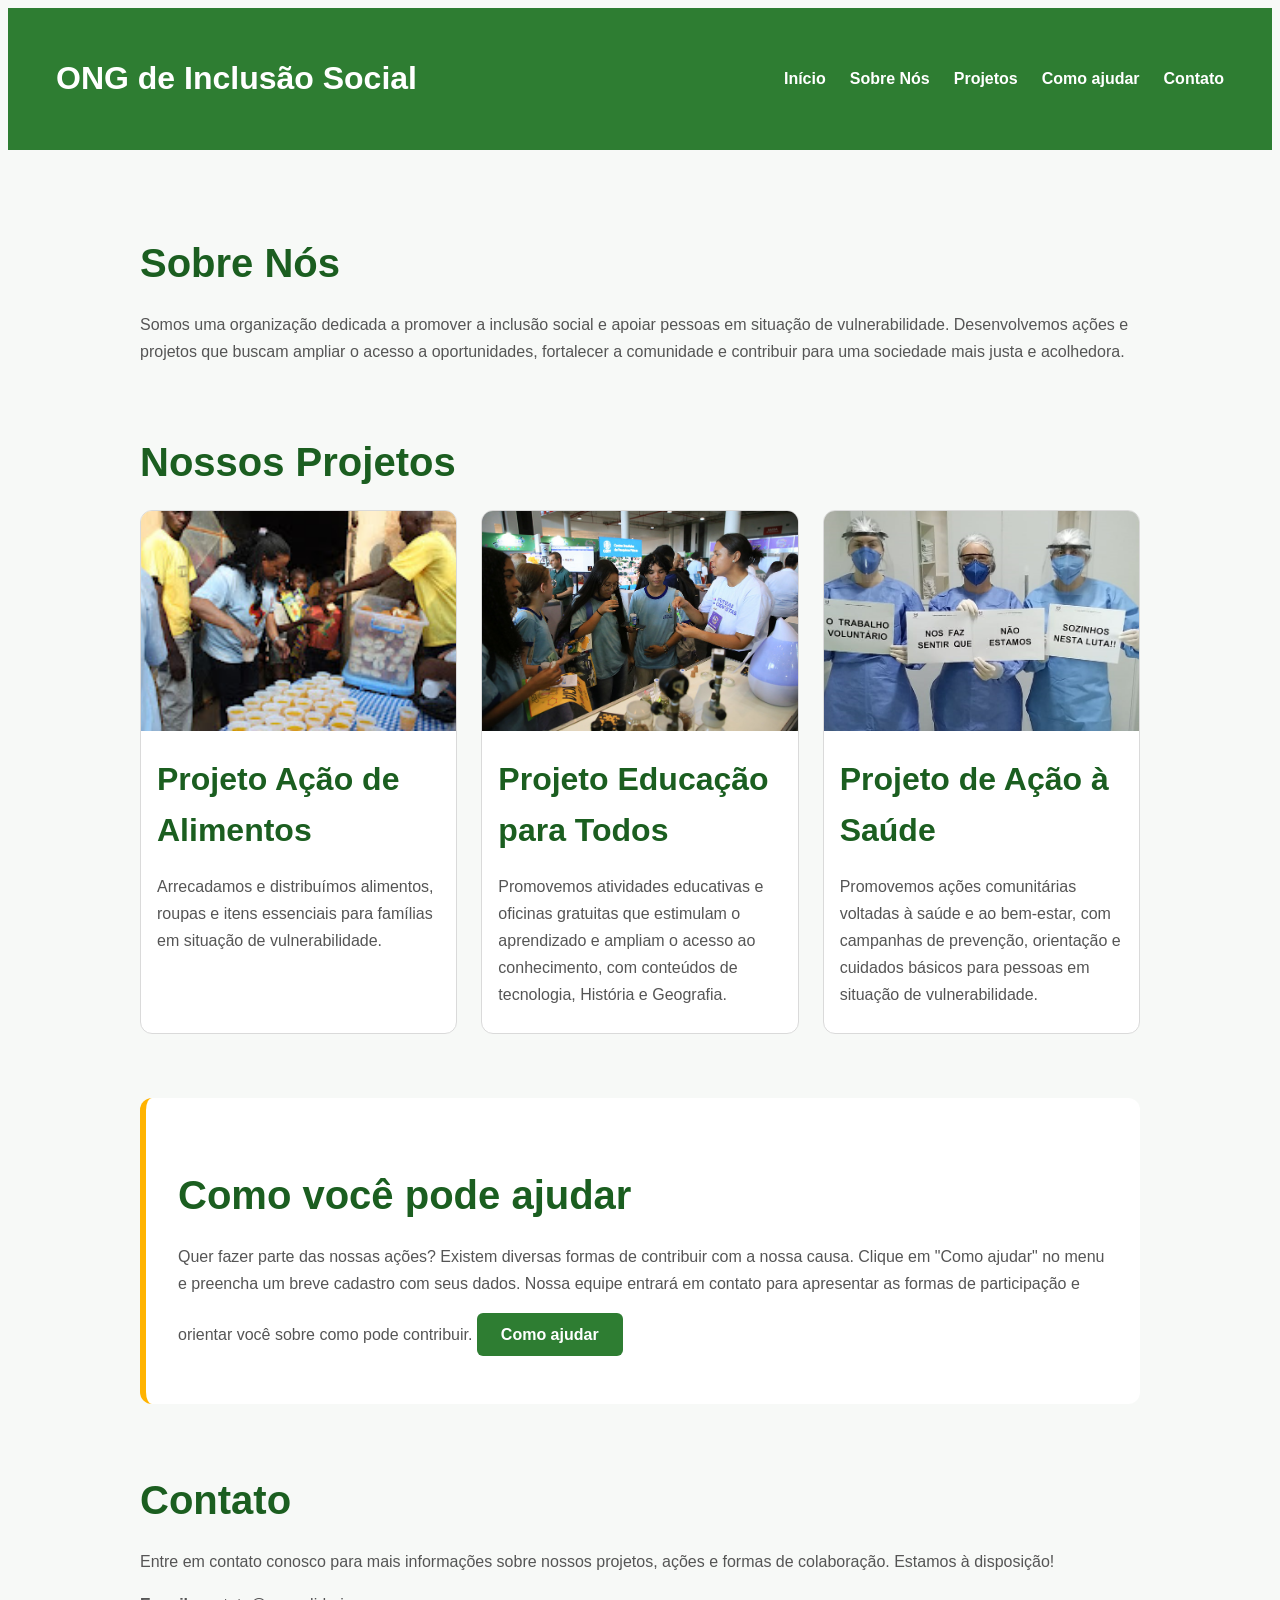
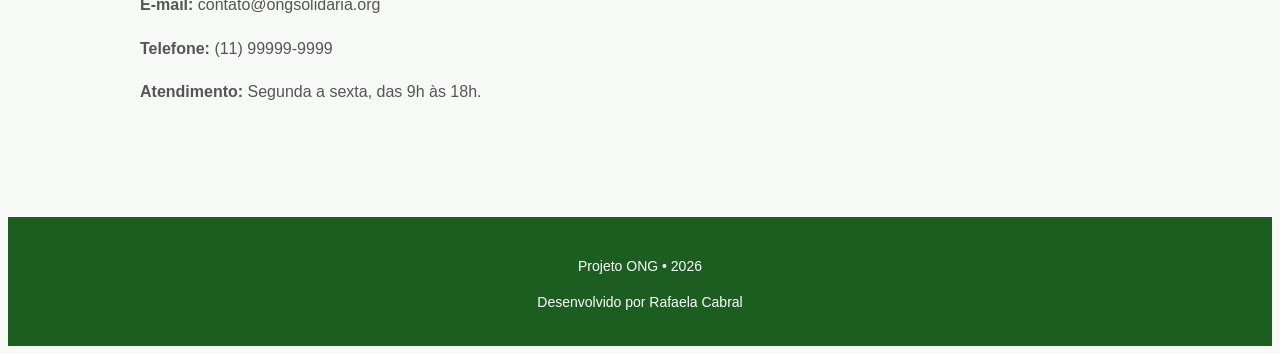
==== index.html @ c322426a "Add files via upload" ====
<!DOCTYPE html>
<html lang="pt-BR">

<head>

    <meta charset="UTF-8">

    <meta name="viewport" content="width=device-width, initial-scale=1.0">

    <title>ONG</title>


    <!-- CSS principal -->
    <link rel="stylesheet" href="style.css">

    <!-- CSS da biblioteca AOS -->
    <link
        rel="stylesheet"
        href="https://unpkg.com/aos@2.3.1/dist/aos.css"
    >

</head>


<body>

    <header>

        <h1>
            ONG de Inclusão Social
        </h1>


        <nav>

            <a href="/" data-rota="inicio">
                Início
            </a>

            <a href="/sobre" data-rota="sobre">
                Sobre Nós
            </a>

            <a href="/projetos" data-rota="projetos">
                Projetos
            </a>

            <!-- Abre a página própria do formulário -->
            <a href="ajuda.html">
                Como ajudar
            </a>

            <a href="/contato" data-rota="contato">
                Contato
            </a>

        </nav>

    </header>


    <main id="app">


        <!-- ========================================
             SOBRE NÓS
        ========================================= -->

        <section id="sobre">

            <h2>
                Sobre Nós
            </h2>

            <p>
                Somos uma organização dedicada a promover a inclusão social
                e apoiar pessoas em situação de vulnerabilidade. Desenvolvemos
                ações e projetos que buscam ampliar o acesso a oportunidades,
                fortalecer a comunidade e contribuir para uma sociedade mais
                justa e acolhedora.
            </p>

        </section>


        <!-- ========================================
             PROJETOS
        ========================================= -->

        <section id="projetos">

            <h2>
                Nossos Projetos
            </h2>


            <div class="projetos-container">


                <article>

                    <img
                        src="img/acao_alimentos.jpg"
                        alt="Projeto Ação de Alimentos"
                    >

                    <h3>
                        Projeto Ação de Alimentos
                    </h3>

                    <p>
                        Arrecadamos e distribuímos alimentos, roupas e itens
                        essenciais para famílias em situação de vulnerabilidade.
                    </p>

                </article>


                <article>

                    <img
                        src="img/educacao.jpg"
                        alt="Projeto social de educação"
                    >

                    <h3>
                        Projeto Educação para Todos
                    </h3>

                    <p>
                        Promovemos atividades educativas e oficinas gratuitas
                        que estimulam o aprendizado e ampliam o acesso ao
                        conhecimento, com conteúdos de tecnologia, História
                        e Geografia.
                    </p>

                </article>


                <article>

                    <img
                        src="img/acao_saude.jpg"
                        alt="Projeto de ação à saúde"
                    >

                    <h3>
                        Projeto de Ação à Saúde
                    </h3>

                    <p>
                        Promovemos ações comunitárias voltadas à saúde e ao
                        bem-estar, com campanhas de prevenção, orientação e
                        cuidados básicos para pessoas em situação de
                        vulnerabilidade.
                    </p>

                </article>


            </div>

        </section>


        <!-- ========================================
             COMO AJUDAR
        ========================================= -->

        <section id="como-ajudar">

            <h2>
                Como você pode ajudar
            </h2>


            <p>

                Quer fazer parte das nossas ações?

                Existem diversas formas de contribuir com a nossa causa.

                Clique em "Como ajudar" no menu e preencha um breve cadastro
                com seus dados. Nossa equipe entrará em contato para apresentar
                as formas de participação e orientar você sobre como pode
                contribuir.


                <a href="ajuda.html">
                    Como ajudar
                </a>

            </p>

        </section>


        <!-- ========================================
             CONTATO
        ========================================= -->

        <section id="contato">

            <h2>
                Contato
            </h2>


            <p>
                Entre em contato conosco para mais informações sobre nossos
                projetos, ações e formas de colaboração. Estamos à disposição!
            </p>


            <div class="contato">

                <p>

                    <strong>
                        E-mail:
                    </strong>

                    contato@ongsolidaria.org

                </p>


                <p>

                    <strong>
                        Telefone:
                    </strong>

                    (11) 99999-9999

                </p>


                <p>

                    <strong>
                        Atendimento:
                    </strong>

                    Segunda a sexta, das 9h às 18h.

                </p>

            </div>

        </section>


    </main>


    <!-- ========================================
         RODAPÉ
    ========================================= -->

    <footer>

        <p>
            Projeto ONG • 2026
        </p>

        <p>
            Desenvolvido por Rafaela Cabral
        </p>

    </footer>


    <!-- Biblioteca AOS -->
    <script src="https://unpkg.com/aos@2.3.1/dist/aos.js"></script>


    <!-- JavaScript principal -->
    <script
        type="module"
        src="script.js"
    ></script>


</body>

</html>
---- style.css ----
/* =========================================================
   DESIGN SYSTEM
   ========================================================= */

:root {

    /* CORES */
    --cor-primaria: #2E7D32;
    --cor-primaria-escura: #1B5E20;
    --cor-primaria-clara: #66BB6A;

    --cor-secundaria: #1976D2;
    --cor-secundaria-clara: #64B5F6;

    --cor-destaque: #FFB300;

    --cor-fundo: #F7F9F7;
    --cor-branco: #FFFFFF;

    --cor-texto: #212121;
    --cor-texto-secundario: #555555;
    --cor-borda: #DADADA;


    /* TIPOGRAFIA */
    --fonte-xs: 0.75rem;
    --fonte-sm: 0.875rem;
    --fonte-md: 1rem;
    --fonte-lg: 2rem;
    --fonte-xl: 2.5rem;


    /* ESPAÇAMENTOS */
    --espaco-1: 4px;
    --espaco-2: 8px;
    --espaco-3: 16px;
    --espaco-4: 24px;
    --espaco-5: 32px;
    --espaco-6: 48px;
    --espaco-7: 64px;
}


/* =========================================================
   CONFIGURAÇÕES GERAIS
   ========================================================= */

body {
    font-family: Arial, sans-serif;
    background-color: var(--cor-fundo);
    color: var(--cor-texto);
    line-height: 1.6;
}


/* =========================================================
   CABEÇALHO E NAVEGAÇÃO
   ========================================================= */

header {
    background-color: var(--cor-primaria);
    color: var(--cor-branco);

    padding: var(--espaco-4) var(--espaco-6);

    display: flex;
    align-items: center;
    justify-content: space-between;

    gap: var(--espaco-4);
}

header h1 {
    font-size: var(--fonte-lg);
}

nav {
    display: flex;
    gap: var(--espaco-4);
}

nav a {
    color: var(--cor-branco);
    text-decoration: none;

    font-size: var(--fonte-md);
    font-weight: bold;
}

nav a:hover {
    color: var(--cor-destaque);
}


/* =========================================================
   SEÇÕES
   ========================================================= */

section {
    margin-bottom: var(--espaco-7);
}

section h2 {
    font-size: var(--fonte-xl);
    color: var(--cor-primaria-escura);

    margin-bottom: var(--espaco-3);
}

section p {
    font-size: var(--fonte-md);
    color: var(--cor-texto-secundario);

    line-height: 1.7;
}


/* =========================================================
   PROJETOS
   ========================================================= */

.projetos-container {
    display: grid;

    grid-template-columns: repeat(3, 1fr);

    gap: var(--espaco-4);
}

article {
    background-color: var(--cor-branco);

    border: 1px solid var(--cor-borda);
    border-radius: 12px;

    overflow: hidden;
}

article img {
    width: 100%;
    height: 220px;

    object-fit: cover;
}

article h3,
article p {
    margin-left: var(--espaco-3);
    margin-right: var(--espaco-3);
}

article h3 {
    margin-top: var(--espaco-3);
    margin-bottom: var(--espaco-2);

    font-size: var(--fonte-lg);
    color: var(--cor-primaria-escura);
}

article p {
    margin-bottom: var(--espaco-4);
}


/* =========================================================
   SEÇÃO "COMO AJUDAR"
   ========================================================= */

#como-ajudar {
    background-color: var(--cor-branco);

    padding: var(--espaco-5);

    border-radius: 12px;
    border-left: 6px solid var(--cor-destaque);
}

#como-ajudar a {
    display: inline-block;

    margin-top: var(--espaco-3);

    background-color: var(--cor-primaria);
    color: var(--cor-branco);

    padding: var(--espaco-2) var(--espaco-4);

    border-radius: 6px;

    text-decoration: none;
    font-weight: bold;
}

#como-ajudar a:hover {
    background-color: var(--cor-primaria-escura);
}


/* =========================================================
   CONTATO
   ========================================================= */

.contato p {
    margin-bottom: var(--espaco-2);
}


/* =========================================================
   RODAPÉ
   ========================================================= */

footer {
    background-color: var(--cor-primaria-escura);
    color: var(--cor-branco);

    text-align: center;

    padding: var(--espaco-4);
}

footer p {
    font-size: var(--fonte-sm);

    margin-bottom: var(--espaco-2);
}


/* =========================================================
   PÁGINA "COMO AJUDAR"
   ========================================================= */

.pagina-ajuda header {
    justify-content: center;
}

.pagina-ajuda header nav {
    display: flex;
    gap: var(--espaco-4);
}

.pagina-ajuda header nav a {
    color: var(--cor-branco);
    text-decoration: none;

    font-size: var(--fonte-md);
    font-weight: bold;
}

.pagina-ajuda header nav a:hover {
    color: var(--cor-destaque);
}


/* =========================================================
   CONTEÚDO PRINCIPAL
   ========================================================= */

main {
    max-width: 1000px;

    margin: 0 auto;

    padding: var(--espaco-6) var(--espaco-4);
}

main h1 {
    font-size: var(--fonte-xl);

    color: var(--cor-primaria-escura);

    text-align: center;

    margin-bottom: var(--espaco-3);
}

main > p {
    text-align: center;

    color: var(--cor-texto-secundario);

    margin-bottom: var(--espaco-5);
}


/* =========================================================
   FORMULÁRIO
   ========================================================= */

form {
    background-color: var(--cor-branco);

    padding: var(--espaco-5);

    border: 1px solid var(--cor-borda);
    border-radius: 12px;

    box-shadow: 0 4px 15px rgba(0, 0, 0, 0.08);

    display: flex;
    flex-direction: column;

    gap: var(--espaco-2);
}

form label {
    font-size: var(--fonte-md);
    font-weight: bold;

    color: var(--cor-texto);

    margin-top: var(--espaco-2);
}

form input {
    width: 100%;

    padding: var(--espaco-3);

    border: 1px solid var(--cor-borda);
    border-radius: 6px;

    font-size: var(--fonte-md);

    outline: none;
}

form input:focus {
    border-color: var(--cor-primaria);

    box-shadow: 0 0 0 2px rgba(46, 125, 50, 0.15);
}


/* =========================================================
   BOTÃO DO FORMULÁRIO
   ========================================================= */

form button {
    margin-top: var(--espaco-4);

    padding: var(--espaco-3);

    background-color: var(--cor-primaria);
    color: var(--cor-branco);

    border: none;
    border-radius: 6px;

    font-size: var(--fonte-md);
    font-weight: bold;

    cursor: pointer;
}

form button:hover {
    background-color: var(--cor-primaria-escura);
}


/* =========================================================
   VALIDAÇÃO DO FORMULÁRIO
   ========================================================= */

/* Campo inválido */
.campo-invalido {
    border: 2px solid red;
}

/* Campo válido */
.campo-valido {
    border: 2px solid rgb(102, 204, 102);
}

/* Mensagens exibidas durante a validação */
.mensagem-validacao {
    font-size: 0.875rem;

    margin-top: 4px;
    margin-bottom: 10px;
}
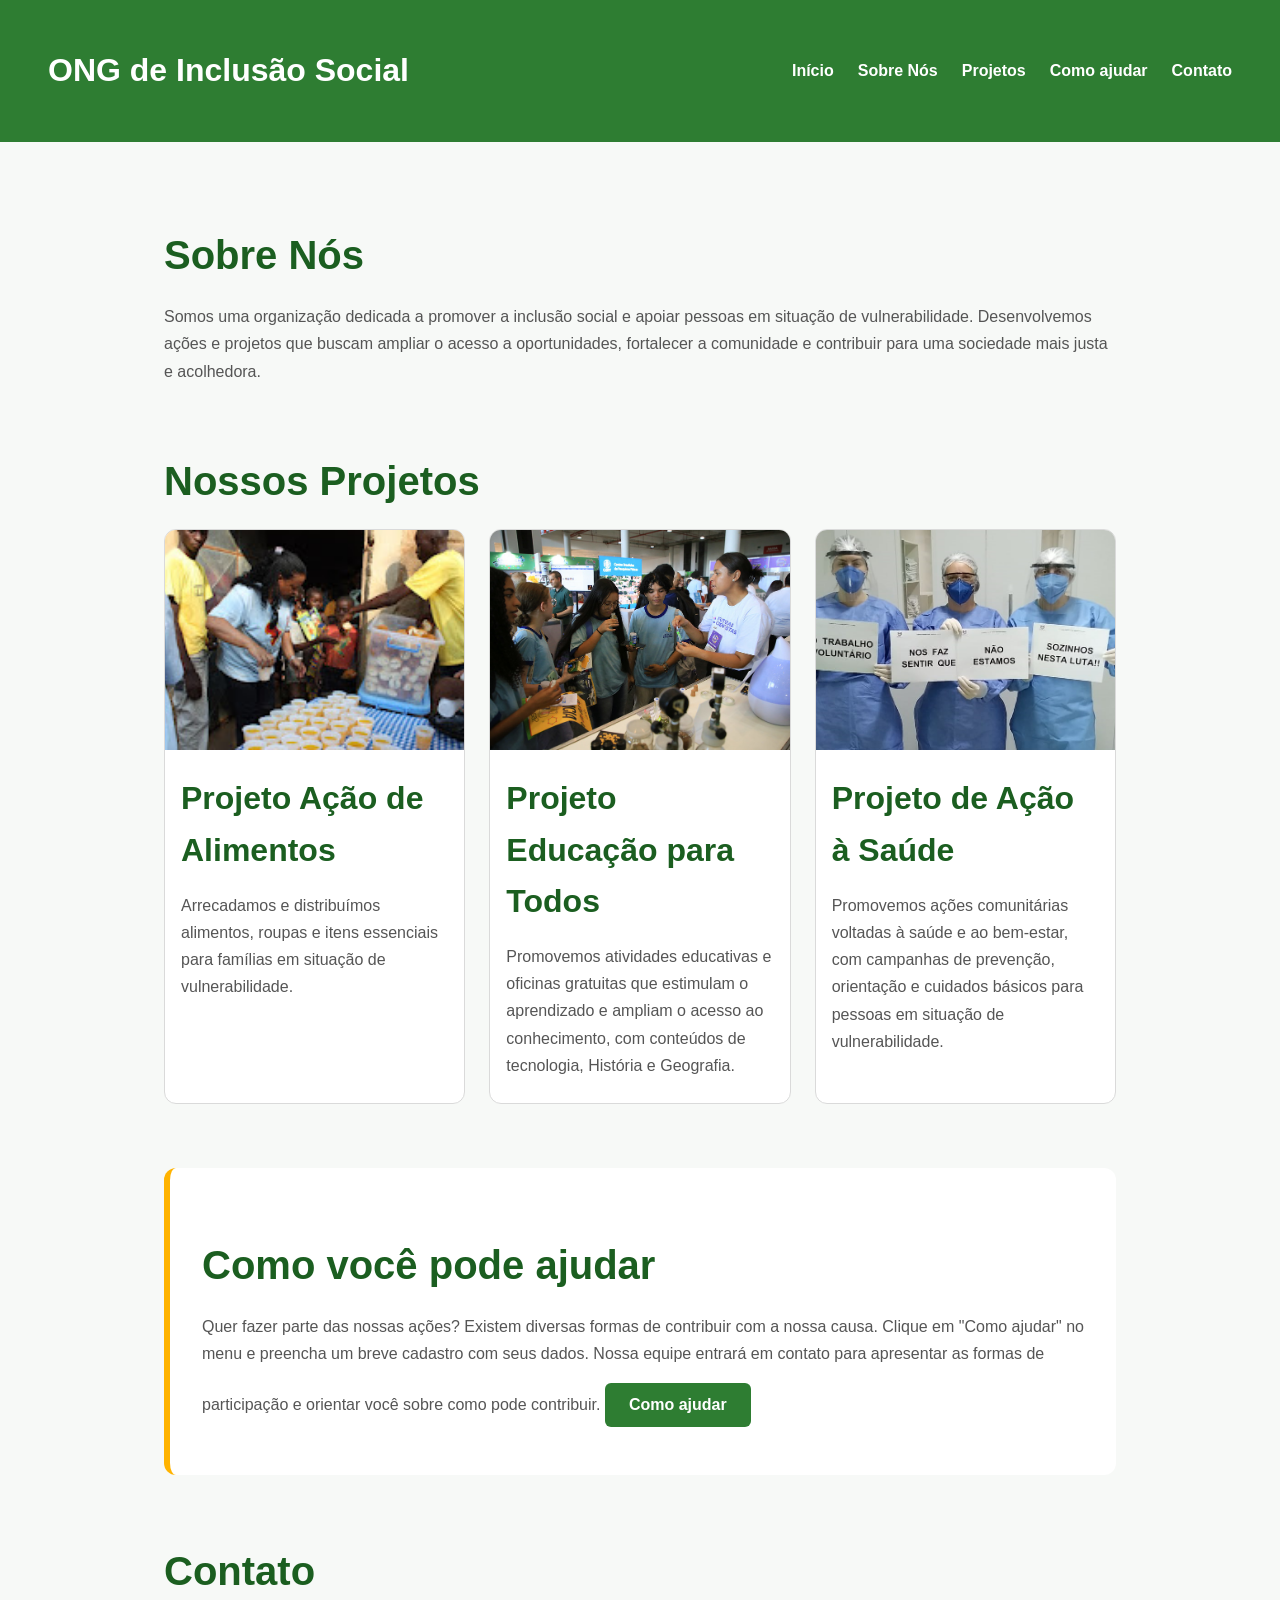
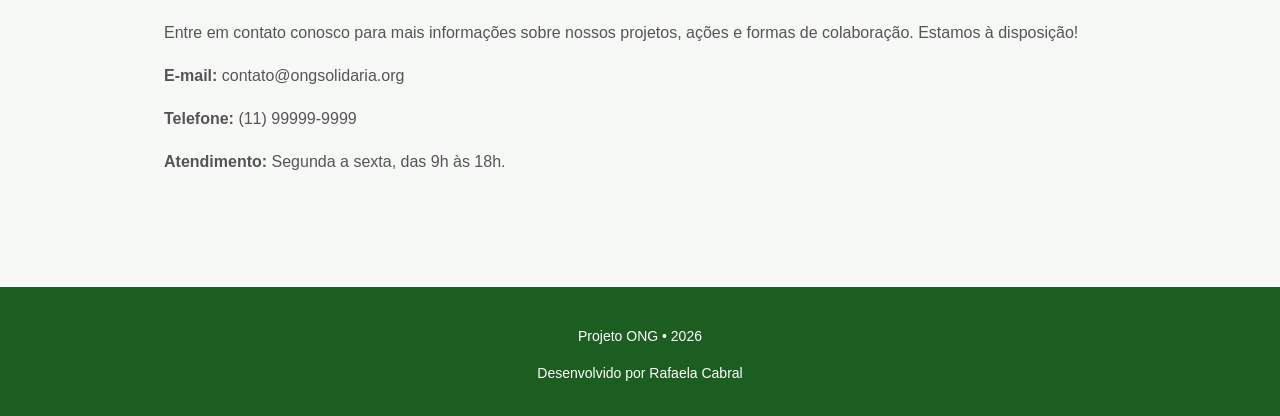
==== commit ca476894: "Add versioning to stylesheet link in index.html Updated the stylesheet link to include a version que" ====
--- a/index.html
+++ b/index.html
@@ -11,14 +11,15 @@
 
 
     <!-- CSS principal -->
-    <link rel="stylesheet" href="style.css">
+    <link rel="stylesheet" href="style.css?v=2">
 
     <!-- CSS da biblioteca AOS -->
     <link
         rel="stylesheet"
         href="https://unpkg.com/aos@2.3.1/dist/aos.css"
     >
-
+    <!-- Favicon da página -->
+    <link rel="icon" type="image/png" href="img/favicon1.png"> 
 </head>
 
 
--- a/style.css
+++ b/style.css
@@ -8,19 +8,14 @@
     --cor-primaria: #2E7D32;
     --cor-primaria-escura: #1B5E20;
     --cor-primaria-clara: #66BB6A;
-
     --cor-secundaria: #1976D2;
     --cor-secundaria-clara: #64B5F6;
-
     --cor-destaque: #FFB300;
-
     --cor-fundo: #F7F9F7;
     --cor-branco: #FFFFFF;
-
     --cor-texto: #212121;
     --cor-texto-secundario: #555555;
     --cor-borda: #DADADA;
-
 
     /* TIPOGRAFIA */
     --fonte-xs: 0.75rem;
@@ -28,7 +23,6 @@
     --fonte-md: 1rem;
     --fonte-lg: 2rem;
     --fonte-xl: 2.5rem;
-
 
     /* ESPAÇAMENTOS */
     --espaco-1: 4px;
@@ -45,7 +39,12 @@
    CONFIGURAÇÕES GERAIS
    ========================================================= */
 
+* {
+    box-sizing: border-box;
+}
+
 body {
+    margin: 0;
     font-family: Arial, sans-serif;
     background-color: var(--cor-fundo);
     color: var(--cor-texto);
@@ -60,13 +59,10 @@
 header {
     background-color: var(--cor-primaria);
     color: var(--cor-branco);
-
     padding: var(--espaco-4) var(--espaco-6);
-
     display: flex;
     align-items: center;
     justify-content: space-between;
-
     gap: var(--espaco-4);
 }
 
@@ -82,7 +78,6 @@
 nav a {
     color: var(--cor-branco);
     text-decoration: none;
-
     font-size: var(--fonte-md);
     font-weight: bold;
 }
@@ -103,14 +98,12 @@
 section h2 {
     font-size: var(--fonte-xl);
     color: var(--cor-primaria-escura);
-
     margin-bottom: var(--espaco-3);
 }
 
 section p {
     font-size: var(--fonte-md);
     color: var(--cor-texto-secundario);
-
     line-height: 1.7;
 }
 
@@ -121,25 +114,20 @@
 
 .projetos-container {
     display: grid;
-
     grid-template-columns: repeat(3, 1fr);
-
     gap: var(--espaco-4);
 }
 
 article {
     background-color: var(--cor-branco);
-
     border: 1px solid var(--cor-borda);
     border-radius: 12px;
-
     overflow: hidden;
 }
 
 article img {
     width: 100%;
     height: 220px;
-
     object-fit: cover;
 }
 
@@ -152,7 +140,6 @@
 article h3 {
     margin-top: var(--espaco-3);
     margin-bottom: var(--espaco-2);
-
     font-size: var(--fonte-lg);
     color: var(--cor-primaria-escura);
 }
@@ -168,25 +155,18 @@
 
 #como-ajudar {
     background-color: var(--cor-branco);
-
     padding: var(--espaco-5);
-
     border-radius: 12px;
     border-left: 6px solid var(--cor-destaque);
 }
 
 #como-ajudar a {
     display: inline-block;
-
     margin-top: var(--espaco-3);
-
     background-color: var(--cor-primaria);
     color: var(--cor-branco);
-
     padding: var(--espaco-2) var(--espaco-4);
-
     border-radius: 6px;
-
     text-decoration: none;
     font-weight: bold;
 }
@@ -212,15 +192,12 @@
 footer {
     background-color: var(--cor-primaria-escura);
     color: var(--cor-branco);
-
     text-align: center;
-
     padding: var(--espaco-4);
 }
 
 footer p {
     font-size: var(--fonte-sm);
-
     margin-bottom: var(--espaco-2);
 }
 
@@ -241,7 +218,6 @@
 .pagina-ajuda header nav a {
     color: var(--cor-branco);
     text-decoration: none;
-
     font-size: var(--fonte-md);
     font-weight: bold;
 }
@@ -256,28 +232,22 @@
    ========================================================= */
 
 main {
+    width: 100%;
     max-width: 1000px;
-
     margin: 0 auto;
-
     padding: var(--espaco-6) var(--espaco-4);
 }
 
 main h1 {
     font-size: var(--fonte-xl);
-
     color: var(--cor-primaria-escura);
-
     text-align: center;
-
     margin-bottom: var(--espaco-3);
 }
 
 main > p {
     text-align: center;
-
     color: var(--cor-texto-secundario);
-
     margin-bottom: var(--espaco-5);
 }
 
@@ -288,45 +258,33 @@
 
 form {
     background-color: var(--cor-branco);
-
     padding: var(--espaco-5);
-
     border: 1px solid var(--cor-borda);
     border-radius: 12px;
-
     box-shadow: 0 4px 15px rgba(0, 0, 0, 0.08);
-
     display: flex;
     flex-direction: column;
-
     gap: var(--espaco-2);
 }
 
 form label {
     font-size: var(--fonte-md);
     font-weight: bold;
-
     color: var(--cor-texto);
-
     margin-top: var(--espaco-2);
 }
 
 form input {
     width: 100%;
-
     padding: var(--espaco-3);
-
     border: 1px solid var(--cor-borda);
     border-radius: 6px;
-
-    font-size: var(--fonte-md);
-
+    font-size: var(--fonte-md);
     outline: none;
 }
 
 form input:focus {
     border-color: var(--cor-primaria);
-
     box-shadow: 0 0 0 2px rgba(46, 125, 50, 0.15);
 }
 
@@ -337,18 +295,13 @@
 
 form button {
     margin-top: var(--espaco-4);
-
     padding: var(--espaco-3);
-
     background-color: var(--cor-primaria);
     color: var(--cor-branco);
-
     border: none;
     border-radius: 6px;
-
     font-size: var(--fonte-md);
     font-weight: bold;
-
     cursor: pointer;
 }
 
@@ -374,7 +327,82 @@
 /* Mensagens exibidas durante a validação */
 .mensagem-validacao {
     font-size: 0.875rem;
-
     margin-top: 4px;
     margin-bottom: 10px;
-}+}
+
+
+/* =========================================================
+   VERSÃO PARA CELULAR
+   ========================================================= */
+
+@media screen and (max-width: 768px) {
+
+    body {
+        overflow-x: hidden;
+    }
+
+    header {
+        display: flex !important;
+        flex-direction: column !important;
+        padding: 20px 15px !important;
+        gap: 15px !important;
+        text-align: center;
+    }
+
+    header h1 {
+        font-size: 28px !important;
+        margin: 0 !important;
+    }
+
+    nav {
+        display: flex !important;
+        flex-wrap: wrap !important;
+        justify-content: center !important;
+        gap: 10px 15px !important;
+        width: 100% !important;
+    }
+
+    nav a {
+        font-size: 15px !important;
+    }
+
+    main {
+        width: 100% !important;
+        max-width: 100% !important;
+        padding: 30px 20px !important;
+    }
+
+    section h2 {
+        font-size: 30px !important;
+    }
+
+    section p {
+        font-size: 16px !important;
+    }
+
+    .projetos-container {
+        display: grid !important;
+        grid-template-columns: 1fr !important;
+        gap: 24px !important;
+        width: 100% !important;
+    }
+
+    article {
+        width: 100% !important;
+    }
+
+    article img {
+        width: 100% !important;
+        height: 200px !important;
+        object-fit: cover !important;
+    }
+
+    article h3 {
+        font-size: 25px !important;
+    }
+
+    article p {
+        font-size: 16px !important;
+    }
+} 
